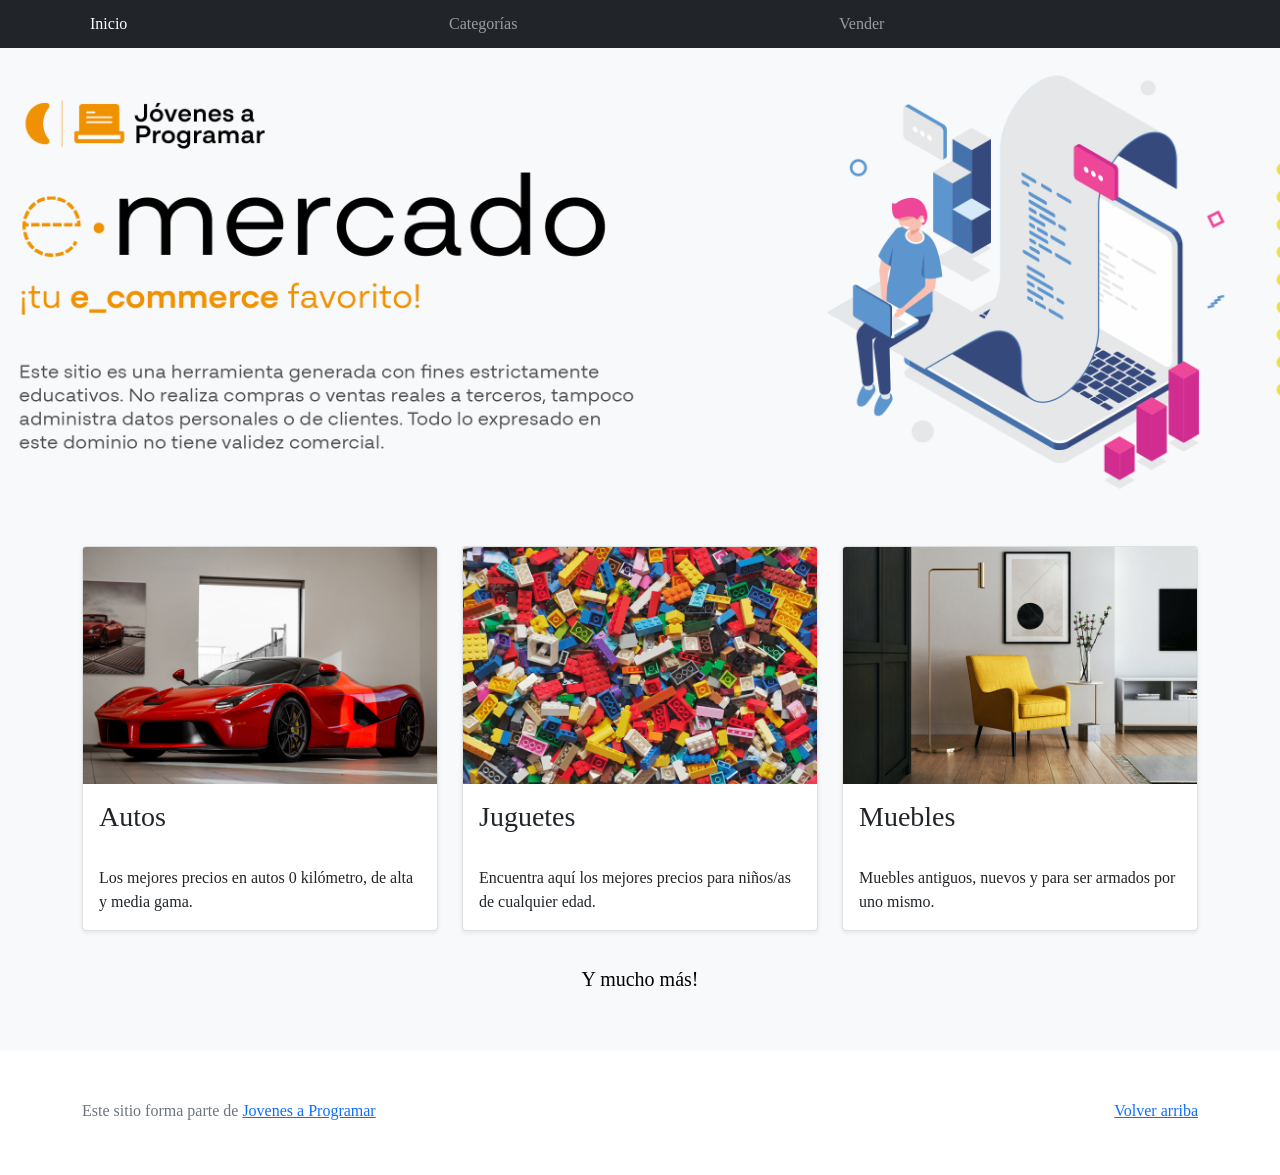
==== index.html @ 9f478cfd "initial commit" ====
<!DOCTYPE html>
<html lang="es">

<head>
  <meta http-equiv="Content-Type" content="text/html; charset=UTF-8">
  <meta name="viewport" content="width=device-width, initial-scale=1, shrink-to-fit=no">
  <title>eMercado - Todo lo que busques está aquí</title>

  <link href="https://fonts.googleapis.com/css?family=Raleway:300,300i,400,400i,700,700i,900,900i" rel="stylesheet">
  <link href="css/bootstrap.min.css" rel="stylesheet">
  <link href="css/styles.css" rel="stylesheet">
</head>

<body>
  <nav class="navbar navbar-expand-lg navbar-dark bg-dark p-1">
    <div class="container">
      <button class="navbar-toggler" type="button" data-bs-toggle="collapse" data-bs-target="#navbarNav"
        aria-controls="navbarNav" aria-expanded="false" aria-label="Toggle navigation">
        <span class="navbar-toggler-icon"></span>
      </button>
      <div class="collapse navbar-collapse" id="navbarNav">
        <ul class="navbar-nav w-100 justify-content-between">
          <li class="nav-item">
            <a class="nav-link active" href="index.html">Inicio</a>
          </li>
          <li class="nav-item">
            <a class="nav-link" href="categories.html">Categorías</a>
          </li>
          <li class="nav-item">
            <a class="nav-link" href="sell.html">Vender</a>
          </li>
          <li class="nav-item">
          </li>
        </ul>
      </div>
    </div>
  </nav>
  <main>
    <div class="jumbotron text-center"></div>
    <div class="album py-5 bg-light">
      <div class="container">
        <div class="row">
          <div class="col-md-4">
            <div class="card mb-4 shadow-sm custom-card cursor-active" id="autos">
              <img class="bd-placeholder-img card-img-top" src="img/cars_index.jpg"
                alt="Imgagen representativa de la categoría 'Autos'">
              <h3 class="m-3">Autos</h3>
              <div class="card-body">
                <p class="card-text">Los mejores precios en autos 0 kilómetro, de alta y media gama.</p>
              </div>
            </div>
          </div>
          <div class="col-md-4">
            <div class="card mb-4 shadow-sm custom-card cursor-active" id="juguetes">
              <img class="bd-placeholder-img card-img-top" src="img/toys_index.jpg"
                alt="Imgagen representativa de la categoría 'Juguetes'">
              <h3 class="m-3">Juguetes</h3>
              <div class="card-body">
                <p class="card-text">Encuentra aquí los mejores precios para niños/as de cualquier edad.</p>
              </div>
            </div>
          </div>
          <div class="col-md-4">
            <div class="card mb-4 shadow-sm custom-card cursor-active" id="muebles">
              <img class="bd-placeholder-img card-img-top" src="img/furniture_index.jpg"
                alt="Imgagen representativa de la categoría 'Muebles'">
              <h3 class="m-3">Muebles</h3>
              <div class="card-body">
                <p class="card-text">Muebles antiguos, nuevos y para ser armados por uno mismo.</p>
              </div>
            </div>
          </div>
        </div>
        <div class="row">
          <a class="btn btn-light btn-lg btn-block" href="categories.html">Y mucho más!</a>
        </div>
      </div>
    </div>
  </main>
  <footer class="text-muted">
    <div class="container">
      <p class="float-end">
        <a href="#">Volver arriba</a>
      </p>
      <p>Este sitio forma parte de <a href="https://jovenesaprogramar.edu.uy/" target="_blank">Jovenes a Programar</a></p>
    </div>
  </footer>
  <script src="js/bootstrap.bundle.min.js"></script>
  <script src="js/index.js"></script>
  <script src="js/init.js"></script>
</body>

</html>
---- css/styles.css ----
.jumbotron,
.card-body,
.container,
.site-header {
  font-family: 'Verdana', serif !important;
}

.jumbotron .display-4 {
  font-weight: bold;
}

nav a {
  text-decoration: none;
}

.bd-placeholder-img {
  font-size: 1.125rem;
  text-anchor: middle;
  -webkit-user-select: none;
  -moz-user-select: none;
  -ms-user-select: none;
  user-select: none;
}

@media (min-width: 768px) {
  .bd-placeholder-img-lg {
    font-size: 3.5rem;
  }
}

.jumbotron {
  height: 50vh;
  padding: 5em inherit;
  margin-bottom: 0;
  background-color: #53C0FB;
  background: url('../img/cover_back.png');
  background-size: cover;
  background-position: center;
  background-repeat: no-repeat;
  color: black;
  font-weight: bold;
}

@media (min-width: 768px) {
  .jumbotron {
    padding-top: 6rem;
    padding-bottom: 6rem;
  }
}

.jumbotron p:last-child {
  margin-bottom: 0;
}

.jumbotron-heading {
  font-weight: 300;
}

.jumbotron .container {
  max-width: 40rem;
  background-color: rgba(255, 255, 255, 0.5);
  border-radius: 10px;
  text-shadow: 1px 1px 2px grey;
}

.jumbotron .lead {
  font-size: 38px;
}

footer {
  padding-top: 3rem;
  padding-bottom: 3rem;
}

footer p {
  margin-bottom: .25rem;
}

.site-header a {
  color: white;
  transition: ease-in-out color .15s;
}

.site-header .dropdown-menu a {
  color: black;
}

.dropzone {
  border: 2px dashed #0087F7;
  border-radius: 5px;
  background: white;
}

.img-fit {
  max-height: 100%;
}

.alert {
  position: fixed;
  top: 80px;
  width: 50%;
  left: 50%;
  transform: translate(-50%, 0);
}

.lds-ring {
  display: inline-block;
  position: relative;
  width: 64px;
  height: 64px;
  top: 50%;
  left: 50%;
}

.cursor-active {
  cursor: pointer;
}

.left {
  float: left;
  padding: 4px;
  background-color: rgba(255, 255, 255, 0.5);
}

.lds-ring div {
  box-sizing: border-box;
  display: block;
  position: absolute;
  width: 51px;
  height: 51px;
  margin: 6px;
  border: 6px solid #fff;
  border-radius: 50%;
  animation: lds-ring 1.2s cubic-bezier(0.5, 0, 0.5, 1) infinite;
  border-color: #fff transparent transparent transparent;
}

.lds-ring div:nth-child(1) {
  animation-delay: -0.45s;
}

.lds-ring div:nth-child(2) {
  animation-delay: -0.3s;
}

.lds-ring div:nth-child(3) {
  animation-delay: -0.15s;
}

@keyframes lds-ring {
  0% {
    transform: rotate(0deg);
  }

  100% {
    transform: rotate(360deg);
  }
}

.signin {
  width: 100%;
  max-width: 330px;
  padding: 15px;
  margin: auto;
}

#spinner-wrapper {
  position: fixed;
  background-color: rgba(0, 0, 0, 0.5);
  width: 100%;
  height: 100%;
  top: 0;
  left: 0;
  z-index: 1021;
  display: none;
}

main {
  min-height: calc(100vh - 210px);
}

a.custom-card,
a.custom-card:hover {
  color: inherit;
  text-decoration: inherit;
}

.checked {
  color: orange;
}
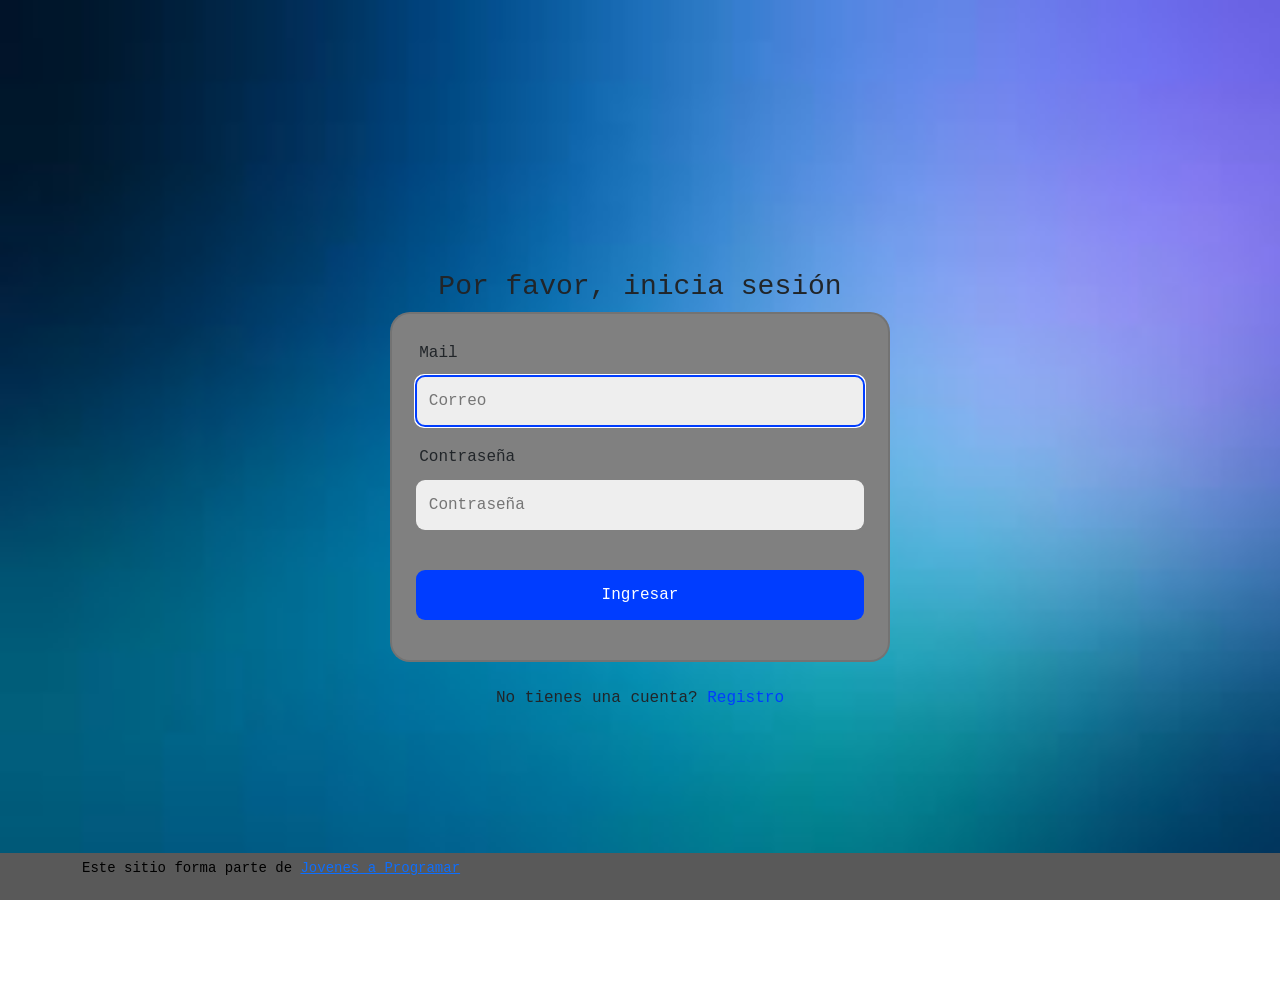
==== commit b66b59db: "Subo el proyecto versión entrega 2" ====
--- a/index.html
+++ b/index.html
@@ -29,7 +29,14 @@
           <li class="nav-item">
             <a class="nav-link" href="sell.html">Vender</a>
           </li>
-          <li class="nav-item">
+          <li class="nav-item dropdown"> <!-- dropmenu -->
+            <a class="nav-link dropdown-toggle" href="#" id="userDropdown" role="button" data-bs-toggle="dropdown" aria-haspopup="true" aria-expanded="false">
+                <span id="usernameDropdown">Ingresar</span>
+            </a>
+            <div class="dropdown-menu" aria-labelledby="userDropdown">
+                <a class="dropdown-item" href="#">Perfil</a>
+                <a class="dropdown-item" href="#" id="logout">Cerrar sesión</a>
+            </div>
           </li>
         </ul>
       </div>
@@ -82,7 +89,8 @@
       <p class="float-end">
         <a href="#">Volver arriba</a>
       </p>
-      <p>Este sitio forma parte de <a href="https://jovenesaprogramar.edu.uy/" target="_blank">Jovenes a Programar</a></p>
+      <p>Este sitio forma parte de <a href="https://jovenesaprogramar.edu.uy/" target="_blank">Jovenes a Programar</a>
+      </p>
     </div>
   </footer>
   <script src="js/bootstrap.bundle.min.js"></script>
--- a/css/styles.css
+++ b/css/styles.css
@@ -187,4 +187,21 @@
 
 .checked {
   color: orange;
-}+}
+
+/* Estilos para el menú desplegable */
+.dropdown-menu {
+  background-color: #343a40; /* Color de fondo */
+  color: #ffffff; /* Color del texto */
+  border: none; /* Borde */
+  box-shadow: 0px 0px 10px rgba(0, 0, 0, 0.5); /* Sombra */
+}
+
+.dropdown-item {
+  color: #ffffff; /* Color del texto de los elementos del menú */
+}
+
+.dropdown-item:hover {
+  background-color: #345f8a; /* Color de fondo al pasar el cursor sobre un elemento */
+
+}
